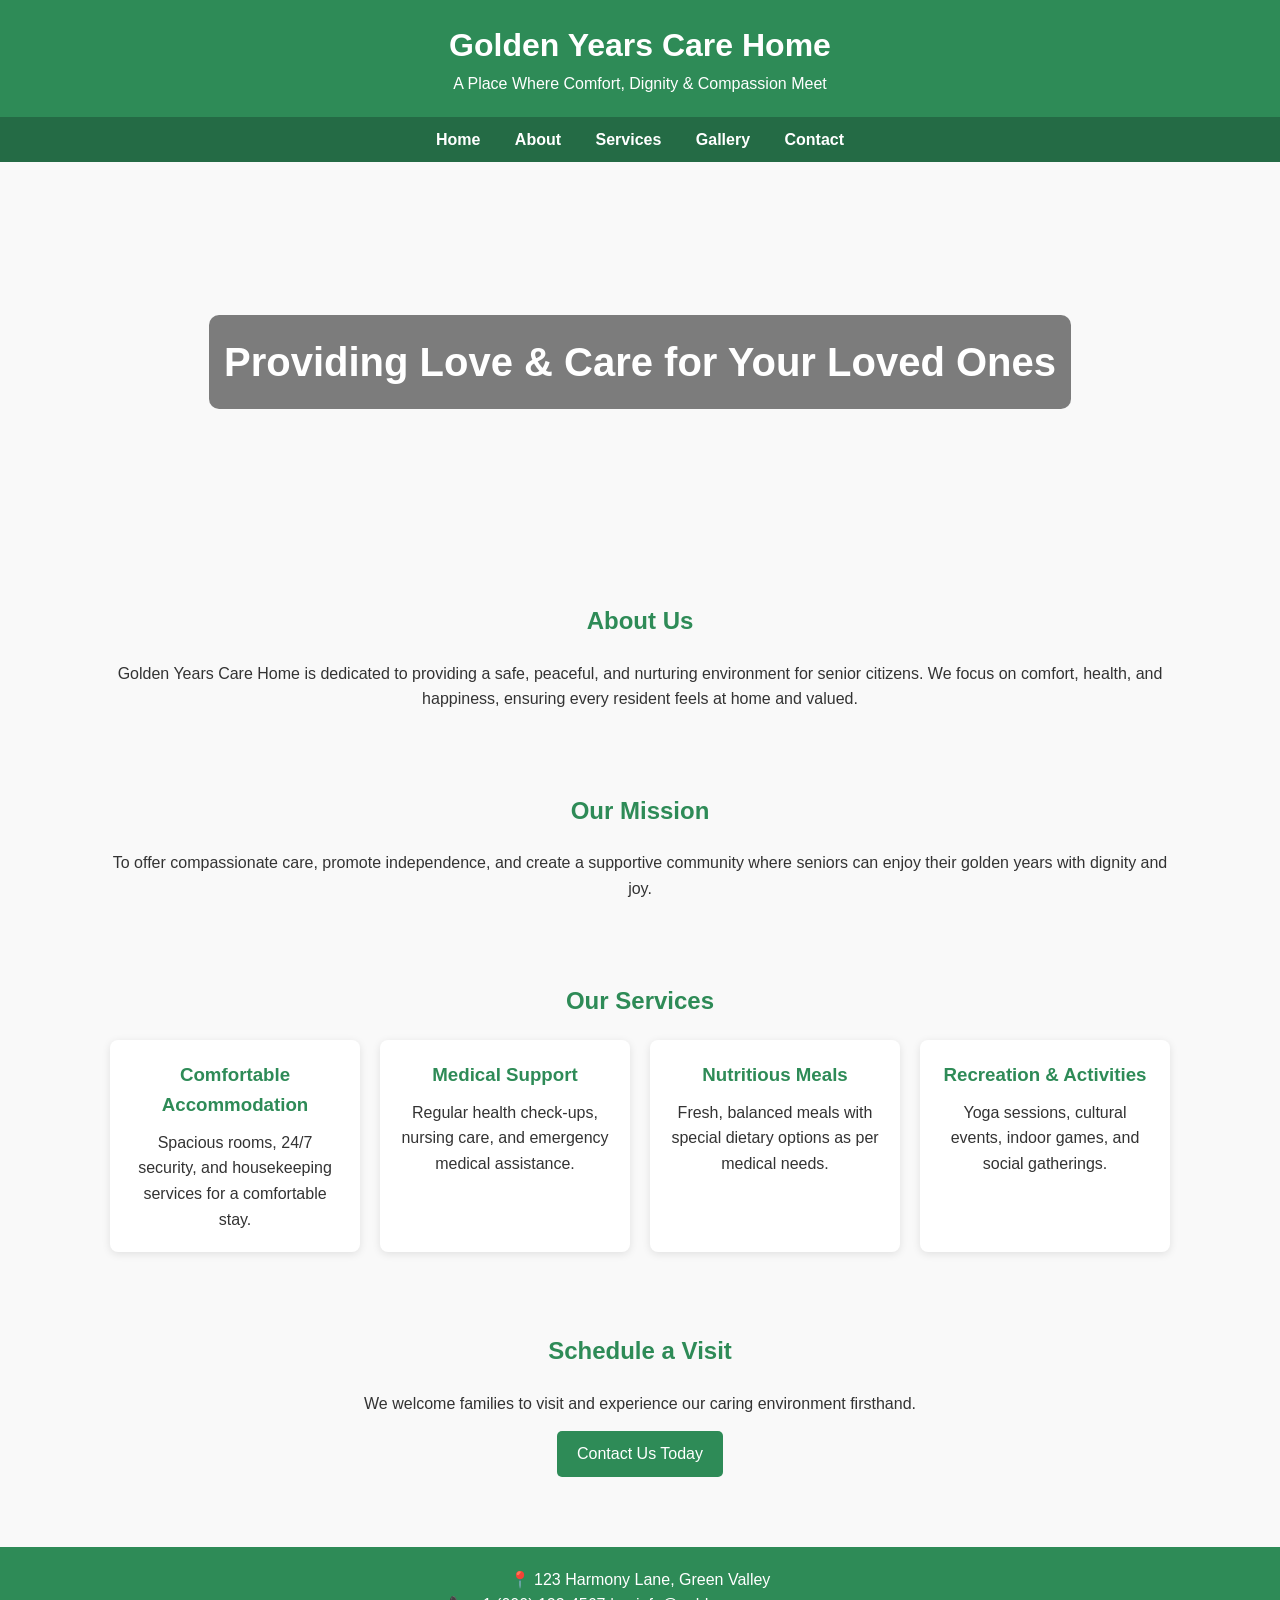
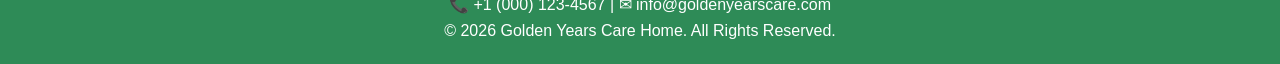
==== index.html @ c86bfec0 "Add files via upload" ====
<!DOCTYPE html>
<html lang="en">
<head>
    <meta charset="UTF-8">
    <title>Golden Years Care Home</title>
    <meta name="viewport" content="width=device-width, initial-scale=1.0">
    
    <style>
        * {
            margin: 0;
            padding: 0;
            box-sizing: border-box;
            font-family: Arial, Helvetica, sans-serif;
        }

        body {
            line-height: 1.6;
            background-color: #f9f9f9;
            color: #333;
        }

        header {
            background: #2e8b57;
            color: white;
            padding: 20px 0;
            text-align: center;
        }

        nav {
            background: #246b45;
            padding: 10px;
            text-align: center;
        }

        nav a {
            color: white;
            text-decoration: none;
            margin: 0 15px;
            font-weight: bold;
        }

        nav a:hover {
            text-decoration: underline;
        }

        .hero {
            background: url('https://images.unsplash.com/photo-1581578731548-c64695cc6952') no-repeat center center/cover;
            height: 400px;
            color: white;
            display: flex;
            justify-content: center;
            align-items: center;
            text-align: center;
            padding: 20px;
        }

        .hero h1 {
            font-size: 40px;
            background: rgba(0,0,0,0.5);
            padding: 15px;
            border-radius: 10px;
        }

        section {
            padding: 40px 20px;
            max-width: 1100px;
            margin: auto;
        }

        h2 {
            text-align: center;
            margin-bottom: 20px;
            color: #2e8b57;
        }

        .services {
            display: grid;
            grid-template-columns: repeat(auto-fit, minmax(250px, 1fr));
            gap: 20px;
        }

        .card {
            background: white;
            padding: 20px;
            border-radius: 8px;
            box-shadow: 0 2px 8px rgba(0,0,0,0.1);
            text-align: center;
        }

        .card h3 {
            margin-bottom: 10px;
            color: #2e8b57;
        }

        .about, .mission {
            text-align: center;
        }

        footer {
            background: #2e8b57;
            color: white;
            text-align: center;
            padding: 20px;
            margin-top: 30px;
        }

        .btn {
            display: inline-block;
            background: #2e8b57;
            color: white;
            padding: 10px 20px;
            margin-top: 15px;
            text-decoration: none;
            border-radius: 5px;
        }

        .btn:hover {
            background: #246b45;
        }

        @media (max-width: 768px) {
            .hero h1 {
                font-size: 28px;
            }
        }
    </style>
</head>
<body>

<header>
    <h1>Golden Years Care Home</h1>
    <p>A Place Where Comfort, Dignity & Compassion Meet</p>
</header>

<nav>
    <a href="#">Home</a>
    <a href="#">About</a>
    <a href="#">Services</a>
    <a href="#">Gallery</a>
    <a href="#">Contact</a>
</nav>

<div class="hero">
    <h1>Providing Love & Care for Your Loved Ones</h1>
</div>

<section class="about">
    <h2>About Us</h2>
    <p>
        Golden Years Care Home is dedicated to providing a safe, peaceful, and nurturing 
        environment for senior citizens. We focus on comfort, health, and happiness, 
        ensuring every resident feels at home and valued.
    </p>
</section>

<section class="mission">
    <h2>Our Mission</h2>
    <p>
        To offer compassionate care, promote independence, and create a supportive 
        community where seniors can enjoy their golden years with dignity and joy.
    </p>
</section>

<section>
    <h2>Our Services</h2>
    <div class="services">
        <div class="card">
            <h3>Comfortable Accommodation</h3>
            <p>Spacious rooms, 24/7 security, and housekeeping services for a comfortable stay.</p>
        </div>

        <div class="card">
            <h3>Medical Support</h3>
            <p>Regular health check-ups, nursing care, and emergency medical assistance.</p>
        </div>

        <div class="card">
            <h3>Nutritious Meals</h3>
            <p>Fresh, balanced meals with special dietary options as per medical needs.</p>
        </div>

        <div class="card">
            <h3>Recreation & Activities</h3>
            <p>Yoga sessions, cultural events, indoor games, and social gatherings.</p>
        </div>
    </div>
</section>

<section style="text-align:center;">
    <h2>Schedule a Visit</h2>
    <p>We welcome families to visit and experience our caring environment firsthand.</p>
    <a href="#" class="btn">Contact Us Today</a>
</section>

<footer>
    <p>📍 123 Harmony Lane, Green Valley</p>
    <p>📞 +1 (000) 123-4567 | ✉ info@goldenyearscare.com</p>
    <p>&copy; 2026 Golden Years Care Home. All Rights Reserved.</p>
</footer>

</body>
</html>
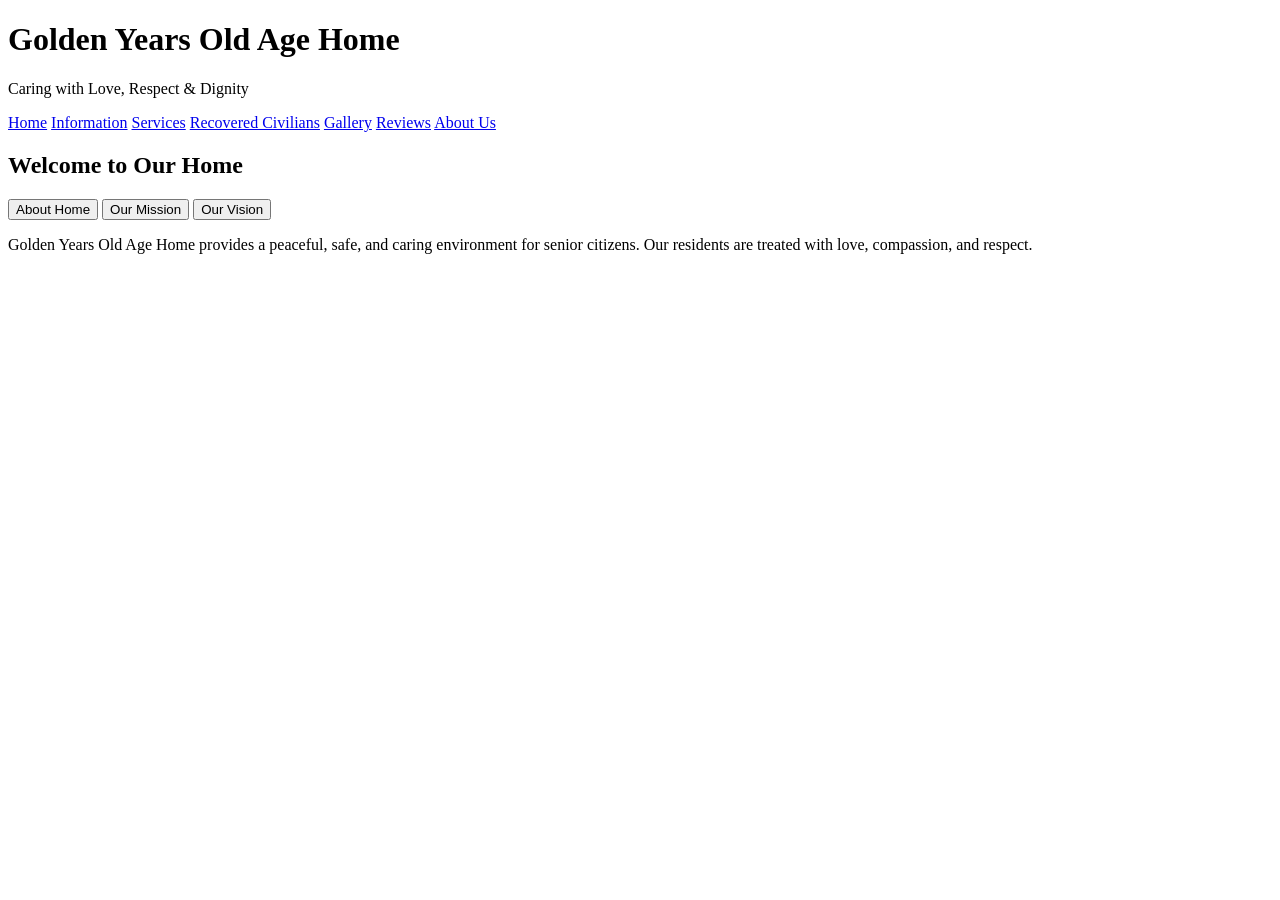
==== commit 0cde2496: "Add files via upload" ====
--- a/index.html
+++ b/index.html
@@ -1,202 +1,58 @@
-<!DOCTYPE html>
-<html lang="en">
-<head>
-    <meta charset="UTF-8">
-    <title>Golden Years Care Home</title>
-    <meta name="viewport" content="width=device-width, initial-scale=1.0">
-    
-    <style>
-        * {
-            margin: 0;
-            padding: 0;
-            box-sizing: border-box;
-            font-family: Arial, Helvetica, sans-serif;
-        }
-
-        body {
-            line-height: 1.6;
-            background-color: #f9f9f9;
-            color: #333;
-        }
-
-        header {
-            background: #2e8b57;
-            color: white;
-            padding: 20px 0;
-            text-align: center;
-        }
-
-        nav {
-            background: #246b45;
-            padding: 10px;
-            text-align: center;
-        }
-
-        nav a {
-            color: white;
-            text-decoration: none;
-            margin: 0 15px;
-            font-weight: bold;
-        }
-
-        nav a:hover {
-            text-decoration: underline;
-        }
-
-        .hero {
-            background: url('https://images.unsplash.com/photo-1581578731548-c64695cc6952') no-repeat center center/cover;
-            height: 400px;
-            color: white;
-            display: flex;
-            justify-content: center;
-            align-items: center;
-            text-align: center;
-            padding: 20px;
-        }
-
-        .hero h1 {
-            font-size: 40px;
-            background: rgba(0,0,0,0.5);
-            padding: 15px;
-            border-radius: 10px;
-        }
-
-        section {
-            padding: 40px 20px;
-            max-width: 1100px;
-            margin: auto;
-        }
-
-        h2 {
-            text-align: center;
-            margin-bottom: 20px;
-            color: #2e8b57;
-        }
-
-        .services {
-            display: grid;
-            grid-template-columns: repeat(auto-fit, minmax(250px, 1fr));
-            gap: 20px;
-        }
-
-        .card {
-            background: white;
-            padding: 20px;
-            border-radius: 8px;
-            box-shadow: 0 2px 8px rgba(0,0,0,0.1);
-            text-align: center;
-        }
-
-        .card h3 {
-            margin-bottom: 10px;
-            color: #2e8b57;
-        }
-
-        .about, .mission {
-            text-align: center;
-        }
-
-        footer {
-            background: #2e8b57;
-            color: white;
-            text-align: center;
-            padding: 20px;
-            margin-top: 30px;
-        }
-
-        .btn {
-            display: inline-block;
-            background: #2e8b57;
-            color: white;
-            padding: 10px 20px;
-            margin-top: 15px;
-            text-decoration: none;
-            border-radius: 5px;
-        }
-
-        .btn:hover {
-            background: #246b45;
-        }
-
-        @media (max-width: 768px) {
-            .hero h1 {
-                font-size: 28px;
-            }
-        }
-    </style>
-</head>
-<body>
-
-<header>
-    <h1>Golden Years Care Home</h1>
-    <p>A Place Where Comfort, Dignity & Compassion Meet</p>
-</header>
-
-<nav>
-    <a href="#">Home</a>
-    <a href="#">About</a>
-    <a href="#">Services</a>
-    <a href="#">Gallery</a>
-    <a href="#">Contact</a>
-</nav>
-
-<div class="hero">
-    <h1>Providing Love & Care for Your Loved Ones</h1>
-</div>
-
-<section class="about">
-    <h2>About Us</h2>
-    <p>
-        Golden Years Care Home is dedicated to providing a safe, peaceful, and nurturing 
-        environment for senior citizens. We focus on comfort, health, and happiness, 
-        ensuring every resident feels at home and valued.
-    </p>
-</section>
-
-<section class="mission">
-    <h2>Our Mission</h2>
-    <p>
-        To offer compassionate care, promote independence, and create a supportive 
-        community where seniors can enjoy their golden years with dignity and joy.
-    </p>
-</section>
-
-<section>
-    <h2>Our Services</h2>
-    <div class="services">
-        <div class="card">
-            <h3>Comfortable Accommodation</h3>
-            <p>Spacious rooms, 24/7 security, and housekeeping services for a comfortable stay.</p>
-        </div>
-
-        <div class="card">
-            <h3>Medical Support</h3>
-            <p>Regular health check-ups, nursing care, and emergency medical assistance.</p>
-        </div>
-
-        <div class="card">
-            <h3>Nutritious Meals</h3>
-            <p>Fresh, balanced meals with special dietary options as per medical needs.</p>
-        </div>
-
-        <div class="card">
-            <h3>Recreation & Activities</h3>
-            <p>Yoga sessions, cultural events, indoor games, and social gatherings.</p>
-        </div>
-    </div>
-</section>
-
-<section style="text-align:center;">
-    <h2>Schedule a Visit</h2>
-    <p>We welcome families to visit and experience our caring environment firsthand.</p>
-    <a href="#" class="btn">Contact Us Today</a>
-</section>
-
-<footer>
-    <p>📍 123 Harmony Lane, Green Valley</p>
-    <p>📞 +1 (000) 123-4567 | ✉ info@goldenyearscare.com</p>
-    <p>&copy; 2026 Golden Years Care Home. All Rights Reserved.</p>
-</footer>
-
-</body>
+<!DOCTYPE html>
+<html>
+<head>
+<title>Golden Years Old Age Home</title>
+<link rel="stylesheet" href="style.css">
+
+<script>
+function showContent(id) {
+    var sections = document.getElementsByClassName("tabContent");
+    for (var i = 0; i < sections.length; i++) {
+        sections[i].style.display = "none";
+    }
+    document.getElementById(id).style.display = "block";
+}
+</script>
+
+</head>
+
+<body style="background-image:url('https://anandamoldagehome.org/wp-content/uploads/2020/03/8.jpg');">
+
+
+<header>
+<h1>Golden Years Old Age Home</h1>
+<p>Caring with Love, Respect & Dignity</p>
+</header>
+
+<nav>
+<a href="index.html">Home</a>
+<a href="information.html">Information</a>
+<a href="services.html">Services</a>
+<a href="recovered.html">Recovered Civilians</a>
+<a href="gallery.html">Gallery</a>
+<a href="reviews.html">Reviews</a>
+<a href="about.html">About Us</a>
+</nav>
+
+<div class="content">
+<h2>Welcome to Our Home</h2>
+
+<button onclick="showContent('about')">About Home</button>
+<button onclick="showContent('mission')">Our Mission</button>
+<button onclick="showContent('vision')">Our Vision</button>
+
+<div id="about" class="tabContent">
+<p>Golden Years Old Age Home provides a peaceful, safe, and caring environment for senior citizens. Our residents are treated with love, compassion, and respect.</p>
+</div>
+
+<div id="mission" class="tabContent" style="display:none;">
+<p>Our mission is to provide quality healthcare, emotional support, and a joyful atmosphere where elderly individuals can live happily and securely.</p>
+</div>
+
+<div id="vision" class="tabContent" style="display:none;">
+<p>Our vision is to create a society where every senior citizen lives with dignity, care, and companionship.</p>
+</div>
+
+</div>
+</body>
 </html>
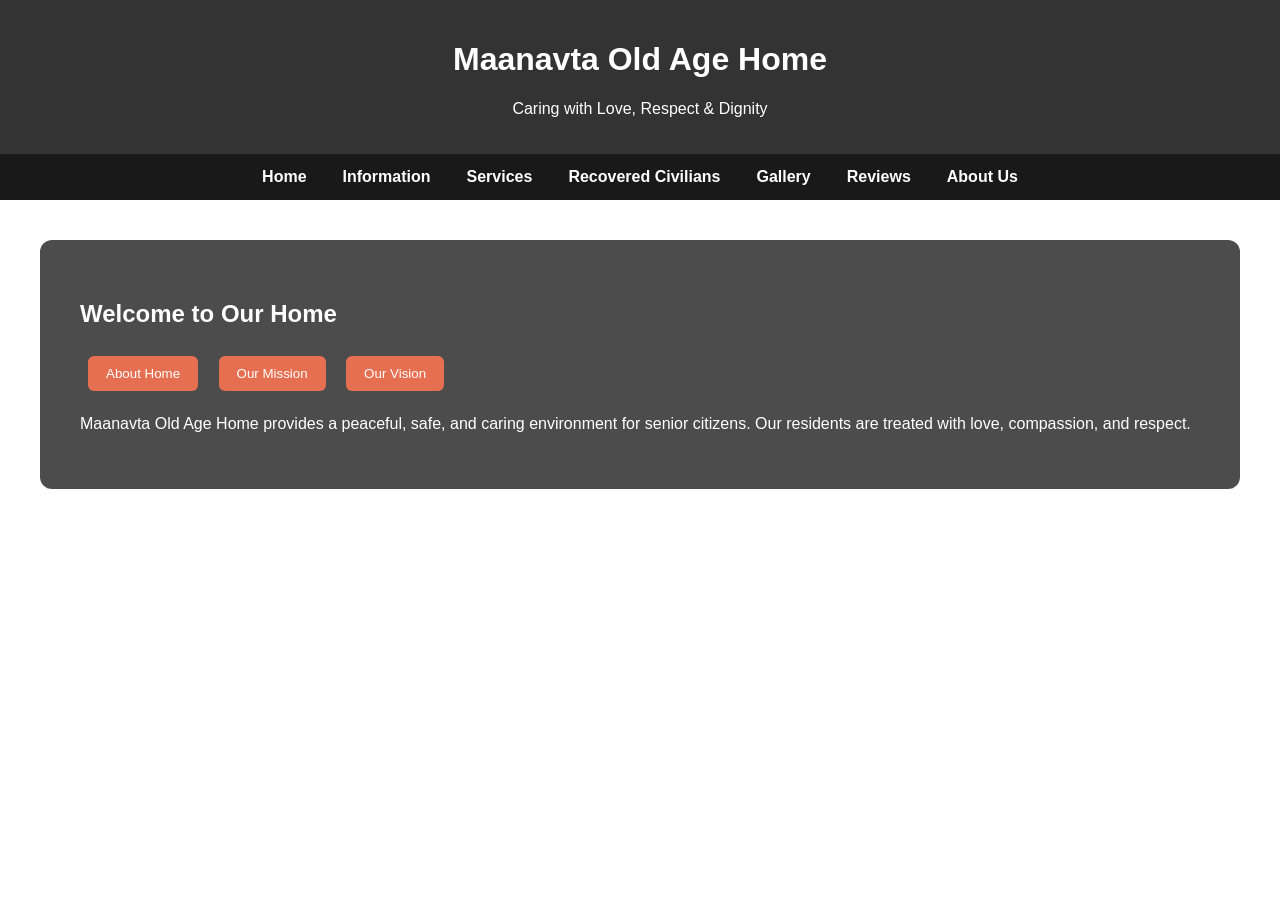
==== commit 65f9293d: "Add files via upload" ====
--- a/index.html
+++ b/index.html
@@ -1,7 +1,7 @@
 <!DOCTYPE html>
 <html>
 <head>
-<title>Golden Years Old Age Home</title>
+<title>Maanavta Old Age Home</title>
 <link rel="stylesheet" href="style.css">
 
 <script>
@@ -16,11 +16,11 @@
 
 </head>
 
-<body style="background-image:url('https://anandamoldagehome.org/wp-content/uploads/2020/03/8.jpg');">
+<body style="background-image:url('8.jpeg');">
 
 
 <header>
-<h1>Golden Years Old Age Home</h1>
+<h1>Maanavta Old Age Home</h1>
 <p>Caring with Love, Respect & Dignity</p>
 </header>
 
@@ -42,7 +42,7 @@
 <button onclick="showContent('vision')">Our Vision</button>
 
 <div id="about" class="tabContent">
-<p>Golden Years Old Age Home provides a peaceful, safe, and caring environment for senior citizens. Our residents are treated with love, compassion, and respect.</p>
+<p>Maanavta Old Age Home provides a peaceful, safe, and caring environment for senior citizens. Our residents are treated with love, compassion, and respect.</p>
 </div>
 
 <div id="mission" class="tabContent" style="display:none;">
--- a/style.css
+++ b/style.css
@@ -0,0 +1,60 @@
+body {
+    margin: 0;
+    font-family: Arial, Helvetica, sans-serif;
+    background-size: cover;
+    background-position: center;
+    background-attachment: fixed;
+    background-repeat: no-repeat;
+    color: white;
+}
+
+header {
+    background: rgba(0,0,0,0.8);
+    padding: 20px;
+    text-align: center;
+}
+
+nav {
+    display: flex;
+    justify-content: center;
+    background: rgba(0,0,0,0.9);
+}
+
+nav a {
+    color: white;
+    padding: 14px 18px;
+    text-decoration: none;
+    font-weight: bold;
+}
+
+nav a:hover {
+    background-color: #f4a261;
+}
+
+.content {
+    margin: 40px;
+    padding: 40px;
+    background: rgba(0,0,0,0.7);
+    border-radius: 12px;
+}
+
+button {
+    padding: 10px 18px;
+    margin: 8px;
+    background: #e76f51;
+    border: none;
+    color: white;
+    cursor: pointer;
+    border-radius: 6px;
+}
+
+button:hover {
+    background: #f4a261;
+}
+
+img {
+    width: 280px;
+    height: 200px;
+    margin: 10px;
+    border-radius: 10px;
+}
